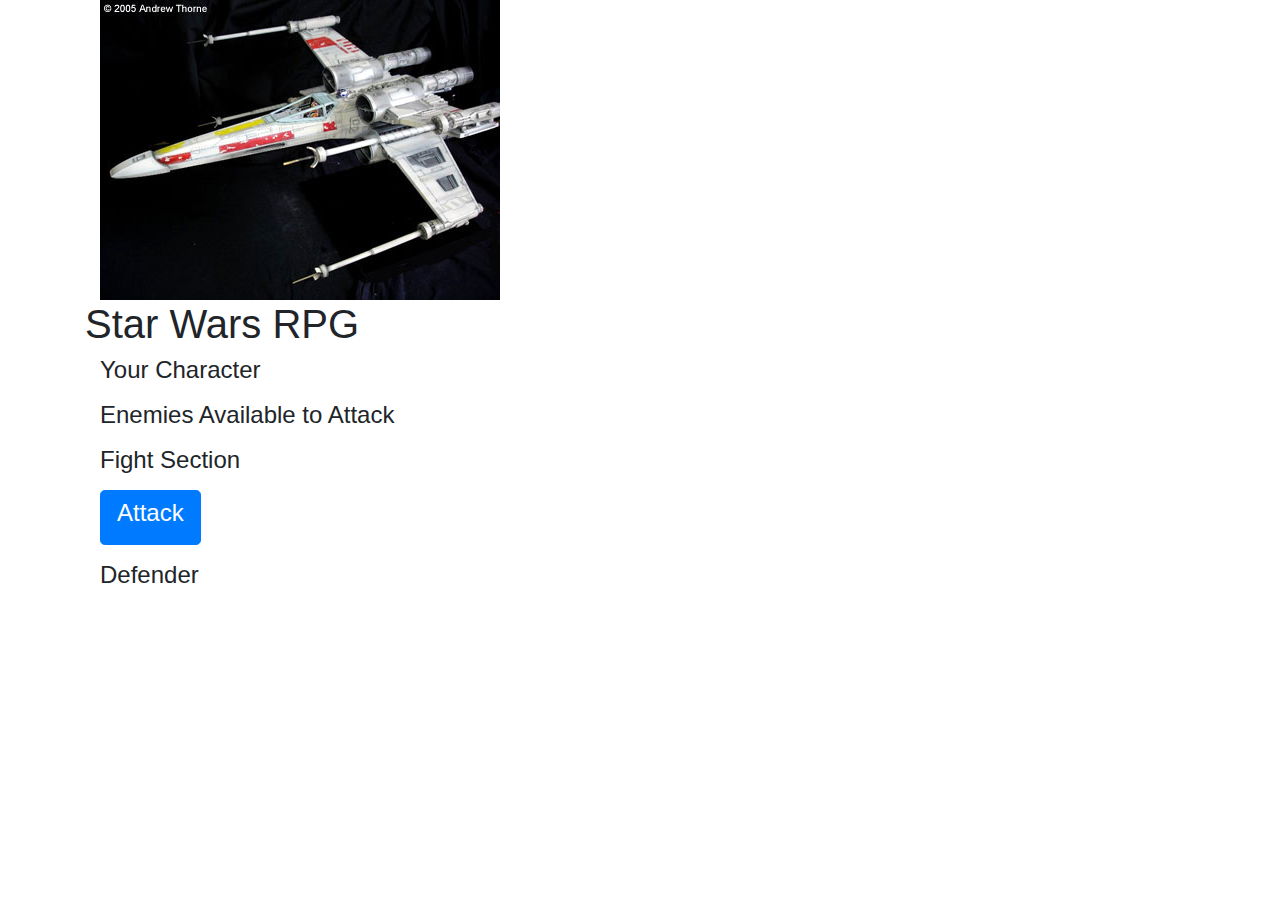
==== index.html @ 83de7fbd "Test" ====
<!DOCTYPE html>
<html>

<head>
    <meta charset="utf-8">
    <meta name="viewport" content="width=device-width, initial-scale=1, shrink-to-fit=no">

    <title>Star Wars - RPG Game</title>
    <link rel="stylesheet" href="https://maxcdn.bootstrapcdn.com/bootstrap/4.0.0/css/bootstrap.min.css">
    <link rel="stylesheet" type="text/css" href="assets/css/style.css">

</head>

<body>
    <script type="text/javascript" src="assets/javascript/game.js"></script>
    <!-- Creates the Overall Grid -->
    <div class="container">

        <div class="row1">
            <!-- First and only column -->
            <div class="col-md-12">
                <img src="assets/images/ship.jpg" alt="Star Wars Ship" class="img-fluid" alt="Responsive image">

            </div>
        </div>

        <div class="row">

            <!--First and only column -->
            <div class="col-md-12">
                <div id="Game">
                    <h1>Star Wars RPG</h1>
                </div>
            </div>
        </div>

        <div class="row2">
            <!-- First and only column -->
            <div class="col-md-12">
                <div id="GuessPlease">
                    <h4>Your Character</h4>
                </div>
            </div>
        </div>


        <div class="row3">
            <!--First and only column -->
            <div class="col-md-12">
                <div id="GuessPlease">
                    <p>
                        <h4>Enemies Available to Attack</h4>
                    </p>
                    <p>
                        <h4>Fight Section</h4>
                    </p>
                    <p><button type="button" class="btn btn-primary btn-lg">
                            <h4>Attack</h4>
                        </button></p>

                    <p>
                        <h4>Defender</h4>
                    </p>
                </div>
            </div>
        </div>
    </div>

</body>

</html>
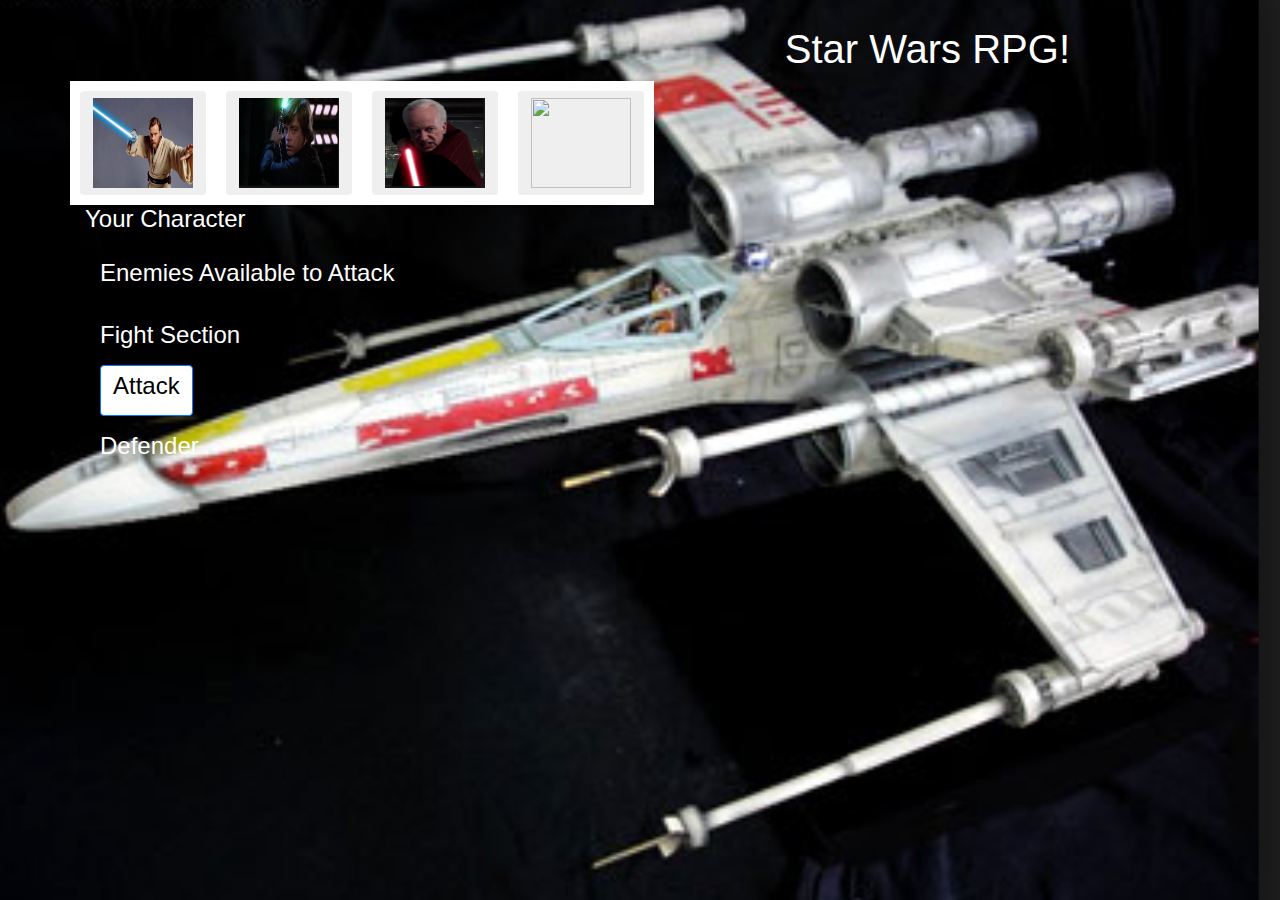
==== commit 2a60aa77: "Re-Upload Updates" ====
--- a/index.html
+++ b/index.html
@@ -1,48 +1,75 @@
 <!DOCTYPE html>
 <html>
-
+        <!-- //  STILL WORK IN PROGRESS - SEE COMMENTS in JS FILE FOR AREAS THAT STILL NEED TO BE COMPLETED!!!!!!!!!!!!! -->
 <head>
     <meta charset="utf-8">
     <meta name="viewport" content="width=device-width, initial-scale=1, shrink-to-fit=no">
 
     <title>Star Wars - RPG Game</title>
+    <!-- Added link to the jQuery Library -->
+    <script src="https://cdnjs.cloudflare.com/ajax/libs/jquery/3.2.1/jquery.min.js"></script>
+    <!-- Added Bootstrap Link -->
     <link rel="stylesheet" href="https://maxcdn.bootstrapcdn.com/bootstrap/4.0.0/css/bootstrap.min.css">
+    <!-- Added Link to CSS Stylesheet -->
     <link rel="stylesheet" type="text/css" href="assets/css/style.css">
 
 </head>
 
 <body>
+    <!-- Added Link to Javascript File-->
     <script type="text/javascript" src="assets/javascript/game.js"></script>
     <!-- Creates the Overall Grid -->
-    <div class="container">
 
-        <div class="row1">
-            <!-- First and only column -->
+       <div class="container">
+        <!--First row and only column -->
+        <div class="row">
             <div class="col-md-12">
-                <img src="assets/images/ship.jpg" alt="Star Wars Ship" class="img-fluid" alt="Responsive image">
-
+                <div id="RPG">
+                    <h1>Star Wars RPG!</h1>
+                </div>
             </div>
         </div>
 
         <div class="row">
+            <!--Second row and 4 columns -->
+            <div class="Characters">
 
-            <!--First and only column -->
-            <div class="col-md-12">
-                <div id="Game">
-                    <h1>Star Wars RPG</h1>
-                </div>
+                <button type="button" class="btn btn-characterOBK"><img src="assets/images/Obi Wan Kenobi.png" height="90"
+                        width="100">
+                </button>
+            </div>
+            <div class="Characters">
+                <button type="button" class="btn btn-characterLS"><img src="assets/images/Luke Skywalker.png" height="90"
+                        width="100" /></button>
+            </div>
+            <div class="Characters">
+                <button type="button" class="btn btn-characterDS"><img src="assets/images/Darth Sidious.png" height="90"
+                        width="100" /></button>
+            </div>
+            <div class="Characters">
+                <button type="button" class="btn btn-characterDM"><img src="assets/images/Darth Maul.png" height="90"
+                        width="100" /></button>
             </div>
         </div>
 
-        <div class="row2">
+        <div class="row">
             <!-- First and only column -->
             <div class="col-md-12">
-                <div id="GuessPlease">
+                <div id="YourCharacter">
                     <h4>Your Character</h4>
                 </div>
             </div>
         </div>
-
+        <div class="row">
+                <!-- First and only column -->
+                <div class="col-md-12">
+                    <div id="YourCharacter">
+                        
+                    </div>
+                </div>
+            </div>
+            
+        
 
         <div class="row3">
             <!--First and only column -->
@@ -51,10 +78,19 @@
                     <p>
                         <h4>Enemies Available to Attack</h4>
                     </p>
+                    </div>
+                    <div class="row">
+                            <!-- First and only column -->
+                            <div class="col-md-12">
+                                <div id="Enemies">
+                                    
+                                </div>
+                            </div>
+                        </div>
                     <p>
                         <h4>Fight Section</h4>
                     </p>
-                    <p><button type="button" class="btn btn-primary btn-lg">
+                    <p><button type="button" class="btn btn-primary attack">
                             <h4>Attack</h4>
                         </button></p>
 
@@ -64,7 +100,7 @@
                 </div>
             </div>
         </div>
-    </div>
+    
 
 </body>
 
--- a/assets/css/style.css
+++ b/assets/css/style.css
@@ -0,0 +1,80 @@
+body {
+	background-image: url("../images/ship.jpg");
+	background-repeat: no-repeat;
+	background-size: cover;
+	color: white;
+}
+
+#RPG {
+	text-align: right;
+	font-size: 54px;
+	font-family: 'Lekton', sans-serif;
+	padding-right: 125px;
+	padding-top: 25px;
+}
+
+.Characters {
+	background-color: white;
+	cursor: pointer;
+	border-style: solid;
+	border-width: 10px;
+	outline-color: limegreen;
+
+	
+}
+		
+.attack {
+	background-color: white;
+	color: black;
+}
+		
+
+
+.firstRow{
+	border-style: solid;
+	border-width: 3px;
+	border-color: white;
+	box-sizing: border-box;
+	outline-style: solid;
+	outline-color: limegreen;
+	outline-width: 3px;
+	align-items: center;
+	background-color: white;
+}
+
+.name, .HP {
+	text-align: center;
+	font-size: 12px;
+	font-family: 'Lekton', sans-serif;
+	margin-bottom: 0px;
+
+}
+
+#imageo, #imagel, #imageds, #imagedm {
+	width: 96%;
+	height: 65%;
+		
+}
+
+.col-12 {
+
+	font-size: 15px;
+	font-family: 'Lekton', sans-serif;
+
+}
+
+.padLeft {
+	padding-left: 20px;
+	padding-top: 3px;
+
+
+}
+
+
+
+#enemies0, #enemies1, #enemies2, #enemies3 {
+	float: left;
+}
+.move {
+	float: left;
+}
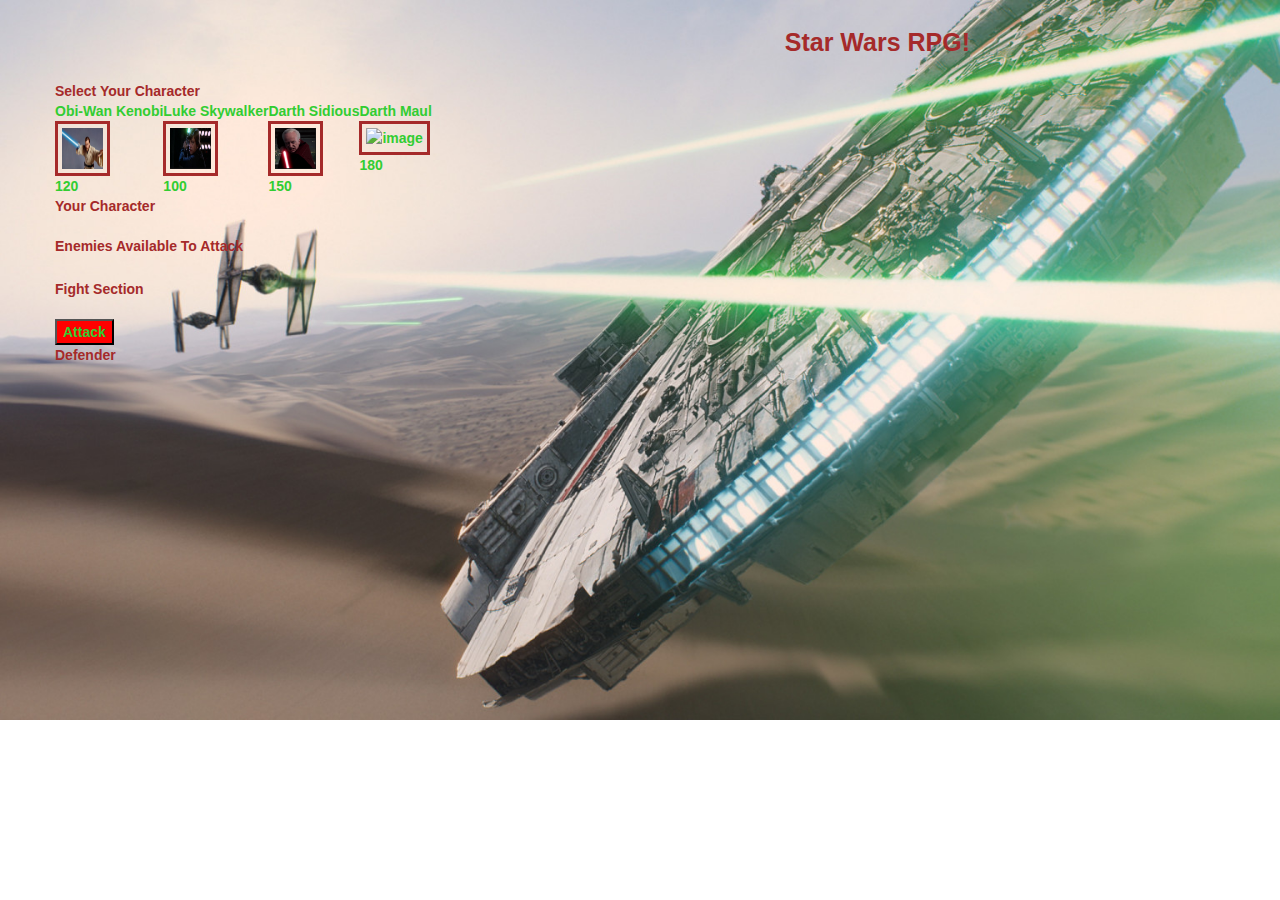
==== commit ad9b63f1: "Updated the complete game to make it functional" ====
--- a/index.html
+++ b/index.html
@@ -1,107 +1,139 @@
 <!DOCTYPE html>
-<html>
-        <!-- //  STILL WORK IN PROGRESS - SEE COMMENTS in JS FILE FOR AREAS THAT STILL NEED TO BE COMPLETED!!!!!!!!!!!!! -->
+<html lang="en-us">
+
 <head>
-    <meta charset="utf-8">
+    <!-- Required meta tags -->
+    <meta charset="UTF-8">
     <meta name="viewport" content="width=device-width, initial-scale=1, shrink-to-fit=no">
 
-    <title>Star Wars - RPG Game</title>
-    <!-- Added link to the jQuery Library -->
-    <script src="https://cdnjs.cloudflare.com/ajax/libs/jquery/3.2.1/jquery.min.js"></script>
-    <!-- Added Bootstrap Link -->
-    <link rel="stylesheet" href="https://maxcdn.bootstrapcdn.com/bootstrap/4.0.0/css/bootstrap.min.css">
-    <!-- Added Link to CSS Stylesheet -->
-    <link rel="stylesheet" type="text/css" href="assets/css/style.css">
+    <title>Star Wars RPG-Game</title>
+    <!-- Bootstrap links -->
+    <!-- Latest compiled and minified CSS -->
+    <link rel="stylesheet" href="https://maxcdn.bootstrapcdn.com/bootstrap/3.3.7/css/bootstrap.min.css" integrity="sha384-BVYiiSIFeK1dGmJRAkycuHAHRg32OmUcww7on3RYdg4Va+PmSTsz/K68vbdEjh4u"
+        crossorigin="anonymous">
 
+    <!-- Optional theme -->
+    <link rel="stylesheet" href="https://maxcdn.bootstrapcdn.com/bootstrap/3.3.7/css/bootstrap-theme.min.css" integrity="sha384-rHyoN1iRsVXV4nD0JutlnGaslCJuC7uwjduW9SVrLvRYooPp2bWYgmgJQIXwl/Sp"
+        crossorigin="anonymous">
+
+    <!-- Latest compiled and minified JavaScript -->
+    <script src="https://maxcdn.bootstrapcdn.com/bootstrap/3.3.7/js/bootstrap.min.js" integrity="sha384-Tc5IQib027qvyjSMfHjOMaLkfuWVxZxUPnCJA7l2mCWNIpG9mGCD8wGNIcPD7Txa"
+        crossorigin="anonymous"></script>
+
+    <!--Link to CSS file -->
+    <link rel="stylesheet" href="assets/css/style.css">
+
+    <!-- jQuery Link -->
+    <script type="text/javascript" src="https://cdnjs.cloudflare.com/ajax/libs/jquery/3.2.1/jquery.min.js"></script>
+
+    <!-- Link to Javascript File -->
+    <script type="text/javascript" src="assets/javascript/game.js"></script>
 </head>
 
 <body>
-    <!-- Added Link to Javascript File-->
-    <script type="text/javascript" src="assets/javascript/game.js"></script>
     <!-- Creates the Overall Grid -->
-
-       <div class="container">
-        <!--First row and only column -->
-        <div class="row">
-            <div class="col-md-12">
-                <div id="RPG">
-                    <h1>Star Wars RPG!</h1>
-                </div>
-            </div>
-        </div>
+    <div class="container">
 
         <div class="row">
-            <!--Second row and 4 columns -->
-            <div class="Characters">
+            <!-- First row with 1 column -->
+            <div class="col-md-12">
+                <div class="main-section-title">Star Wars RPG!</div>
+            </div>
 
-                <button type="button" class="btn btn-characterOBK"><img src="assets/images/Obi Wan Kenobi.png" height="90"
-                        width="100">
-                </button>
-            </div>
-            <div class="Characters">
-                <button type="button" class="btn btn-characterLS"><img src="assets/images/Luke Skywalker.png" height="90"
-                        width="100" /></button>
-            </div>
-            <div class="Characters">
-                <button type="button" class="btn btn-characterDS"><img src="assets/images/Darth Sidious.png" height="90"
-                        width="100" /></button>
-            </div>
-            <div class="Characters">
-                <button type="button" class="btn btn-characterDM"><img src="assets/images/Darth Maul.png" height="90"
-                        width="100" /></button>
-            </div>
-        </div>
+            <div class="row">
+                <!-- Second row with 1 column -->
+                <div class="col-md-12">
 
-        <div class="row">
-            <!-- First and only column -->
-            <div class="col-md-12">
-                <div id="YourCharacter">
-                    <h4>Your Character</h4>
-                </div>
-            </div>
-        </div>
-        <div class="row">
-                <!-- First and only column -->
-                <div class="col-md-12">
-                    <div id="YourCharacter">
-                        
+                    <div id="main-game-section">
+                        <br>
+                        <!-- Div that will display all available characters for this game -->
+                        <div id="selectACharacter">
+
+                            <div class="section-title">Select Your Character</div>
+                        </div>
                     </div>
                 </div>
             </div>
-            
-        
 
-        <div class="row3">
-            <!--First and only column -->
-            <div class="col-md-12">
-                <div id="GuessPlease">
-                    <p>
-                        <h4>Enemies Available to Attack</h4>
-                    </p>
+                <div class="row">
+                    <!-- Third row with 1 column -->
+                    <div class="col-md-12">
+
+                        <!-- Div to display the character's the player selected -->
+                        <div id="selected-character-section">
+                            <div class="section-title">Your Character</div>
+                            <!-- Div to display the player's selected character for one game. -->
+                            <div id="yourCharacter"></div>
+                        </div>
                     </div>
-                    <div class="row">
-                            <!-- First and only column -->
-                            <div class="col-md-12">
-                                <div id="Enemies">
-                                    
-                                </div>
+                </div>
+
+                <br>
+                <div class="row">
+                    <!-- Fourth row with 1 column -->
+                    <div class="col-md-12">
+                        <!-- Div to display the characters that will serve as the enemies/opponents -->
+                        <div id="enemiesAvailableToAttack">
+                            <div class="section-title">Enemies Available To Attack</div>
+                        </div>
+                    </div>
+                </div>
+                <br>
+                <div class="row">
+                    <!-- Fifth row with 1 column -->
+                    <div class="col-md-12">
+                    </div>
+                </div>
+                <div class="row">
+                    <!-- Fifth row with 1 column -->
+                    <div class="col-md-12">
+                    </div>
+                </div>
+                <div class="row">
+                    <!-- Fifth row with 1 column -->
+                    <div class="col-md-12">
+                    </div>
+                </div>
+
+
+                <div class="row">
+                    <!-- Fifth row with 1 column -->
+                    <div class="col-md-12">
+                        <div class="section-title">Fight Section</div>
+                        <br>
+                        <div id="attack">
+                            <button class="attackButton" id="attack-button">Attack</button>
+                        </div>
+                    </div>
+                </div>
+
+
+
+                <div class="row">
+                    <!-- Sixth row with 1 column -->
+                    <div class="col-md-12">
+                        <div id="action">
+                            <div class="character-section">
+                                <div class="section-title">Defender</div>
+                                <!-- Div to display the selected enemy/opponent for a particular round-->
+                                <div id="defender"></div>
                             </div>
                         </div>
-                    <p>
-                        <h4>Fight Section</h4>
-                    </p>
-                    <p><button type="button" class="btn btn-primary attack">
-                            <h4>Attack</h4>
-                        </button></p>
+                    </div>
+                </div>
 
-                    <p>
-                        <h4>Defender</h4>
-                    </p>
+
+            </div>
+            <div class="row">
+                <!-- Seventh row with 1 column -->
+                <div class="col-md-12">
+                    <!-- Div to display the game status messages and the "Restart" button to play another game once all rounds have been completed for 1 game-->
+                    <div id="gameStatusMessage"></div>
                 </div>
             </div>
+
         </div>
-    
-
+    </div>
 </body>
 
 </html>--- a/assets/css/style.css
+++ b/assets/css/style.css
@@ -1,80 +1,91 @@
 body {
-	background-image: url("../images/ship.jpg");
+	background-image: url("../images/attackingships.jpg");
 	background-repeat: no-repeat;
 	background-size: cover;
-	color: white;
-}
-
-#RPG {
-	text-align: right;
-	font-size: 54px;
-	font-family: 'Lekton', sans-serif;
-	padding-right: 125px;
-	padding-top: 25px;
-}
-
-.Characters {
-	background-color: white;
-	cursor: pointer;
-	border-style: solid;
-	border-width: 10px;
-	outline-color: limegreen;
-
-	
-}
-		
-.attack {
-	background-color: white;
-	color: black;
-}
-		
-
-
-.firstRow{
-	border-style: solid;
-	border-width: 3px;
-	border-color: white;
-	box-sizing: border-box;
-	outline-style: solid;
-	outline-color: limegreen;
-	outline-width: 3px;
-	align-items: center;
-	background-color: white;
-}
-
-.name, .HP {
-	text-align: center;
-	font-size: 12px;
-	font-family: 'Lekton', sans-serif;
-	margin-bottom: 0px;
-
-}
-
-#imageo, #imagel, #imageds, #imagedm {
-	width: 96%;
-	height: 65%;
-		
-}
-
-.col-12 {
-
-	font-size: 15px;
-	font-family: 'Lekton', sans-serif;
-
-}
-
-.padLeft {
-	padding-left: 20px;
-	padding-top: 3px;
-
 
 }
 
 
+.main-section-title {
+	text-align: right;
+	font-size: 25px;
+	font-weight: bold;
+	font-family: 'Lekton', sans-serif;
+	padding-right: 240px;
+	padding-top: 25px;
+	color: brown;
+}
 
-#enemies0, #enemies1, #enemies2, #enemies3 {
+.character {
 	float: left;
+	cursor: pointer;
+	color:limegreen;
+	font-weight: bold;
 }
-.move {
-	float: left;
+
+img {
+	padding:4px;
+	border:3px solid brown;
 }
+
+.section-title {
+	color: brown;
+	font-weight: bold;
+
+}
+
+
+#attack-button {
+	background-color:red;
+	color: limegreen;
+	font-weight: bold;
+}
+
+.start {
+	background-color: red;
+	color:limegreen;
+	font-weight: bold;
+
+	margin-left: 96px;
+	
+	}
+
+#gameStatusMessage {
+	text-align: center;
+	color: red;
+	font-size: 25px;
+}
+
+          /* Small Devices */
+          @media screen and (max-width : 360px) {
+            .container {
+                width: 100%;
+            }
+
+            
+            .main-section {
+                width: 100%;
+            }
+        }
+        /* Small Devices, Tablets */
+        @media screen and (max-width : 768px) {
+			.container {
+                width: 100%;
+            }
+
+               .main-section {
+                width: 100%;
+            }
+        }
+        /* Medium Devices, Desktops */
+        @media screen and (max-width : 980px) {
+			.container {
+                width: 100%;
+            }
+
+            
+            .main-section {
+                width: 100%;
+            }
+        }
+
